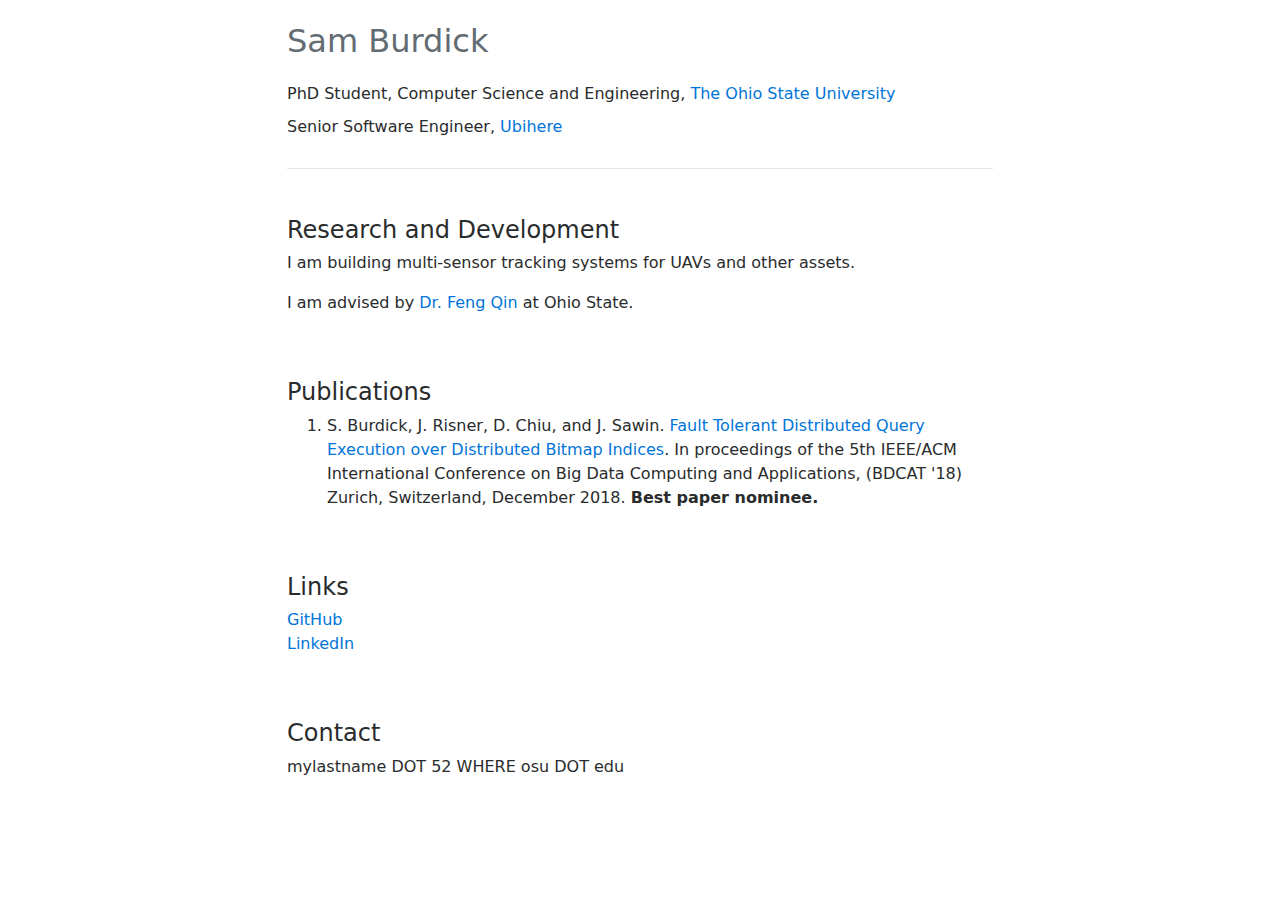
==== index.html @ bb564cad "update r&d section" ====
<html lang="en">
  <head>
    <meta charset="utf-8">
    <meta name="viewport" content="width=device-width, initial-scale=1, shrink-to-fit=no">
    <meta name="description" content="Sam Burdick">
    <meta name="author" content="Sam Burdick">
    <title>Sam Burdick</title>
    <link href="css/bootstrap.min.css" rel="stylesheet">
    <link href="css/narrow-jumbotron.css" rel="stylesheet">
    <link rel="icon" type="image/x-icon" href="icon.png">
  </head>

  <body>
    <div class="container">
      <div class="header clearfix">
        <nav>
          <h2 class="text-muted">Sam Burdick</h2>
          <h6>
            <br>
            <p>
            PhD Student, Computer Science and Engineering, <a href="https://cse.osu.edu/">The Ohio State University</a>
            </p>
            <p>
            Senior Software Engineer, <a href="https://ubihere.com">Ubihere</a>
            </p>
          </h6>
        </nav>
      </div>

      <div class="row marketing">
        <div class="lg-6">
          <h4 >
            <a name="research"></a>Research and Development</h4>
          <p>
            I am building multi-sensor tracking systems for UAVs and other assets.
          </p>
          <p>
            I am advised by <a href="https://web.cse.ohio-state.edu/~qin.34/">Dr. Feng Qin</a> at Ohio State.
          </p>
        </div>
      </div>

      
      <div class="row marketing">
        <div class="lg-6">
          <h4><a name="talks"></a>Publications</h4>
          <ol>
            <li>
              S. Burdick, J. Risner, D. Chiu, and J. Sawin. <a href="https://smburdick.github.io/docs/BDCAT-2018.pdf">Fault Tolerant Distributed Query Execution over Distributed Bitmap Indices</a>. In proceedings of the 5th IEEE/ACM International Conference on Big Data Computing and Applications, (BDCAT '18) Zurich, Switzerland, December 2018. <b>Best paper nominee.</b>
            </li>
          </ol>
        </div>
      </div>
      
      <div class="row marketing">
       <div class="lg-6">
         <h4 >
           <a name="other"></a>Links</h4>
         <p>
           <a href="https://github.com/smburdick">GitHub</a><br>
           <a href="https://www.linkedin.com/in/sam-burdick-aba987119">LinkedIn</a>
         </p>
       </div>
      </div>
  
      <div class="row marketing">
        <div class="lg-6">
          <h4 >
            <a name="contact"></a>Contact</h4>
          <p>
            mylastname DOT 52 WHERE osu DOT edu
          </p>
        </div>
       </div>
     </div>
    </div>
    <script src="js/ie10-viewport-bug-workaround.js"></script>
  </body>
</html>
---- css/narrow-jumbotron.css ----
/* Space out content a bit */
body {
  padding-top: 1.5rem;
  padding-bottom: 1.5rem;
}

/* Everything but the jumbotron gets side spacing for mobile first views */
.header,
.marketing,
.footer {
  padding-right: 1rem;
  padding-left: 1rem;
}

/* Custom page header */
.header {
  padding-bottom: 1rem;
  border-bottom: .05rem solid #e5e5e5;
}
/* Make the masthead heading the same height as the navigation */
.header h3 {
  margin-top: 0;
  margin-bottom: 0;
  line-height: 3rem;
}

/* Custom page footer */
.footer {
  padding-top: 1.5rem;
  color: #777;
  border-top: .05rem solid #e5e5e5;
}

/* Customize container */
@media (min-width: 48em) {
  .container {
    max-width: 46rem;
  }
}
.container-narrow > hr {
  margin: 2rem 0;
}

/* Main marketing message and sign up button */
.jumbotron {
  text-align: center;
  border-bottom: .05rem solid #e5e5e5;
}
.jumbotron .btn {
  padding: .75rem 1.5rem;
  font-size: 1.5rem;
}

/* Supporting marketing content */
.marketing {
  margin: 3rem 0;
}
.marketing p + h4 {
  margin-top: 1.5rem;
}
.jumbotron .container {
  max-width: 40rem;
}

.jumbotron .album {
  min-height: 50rem; /* Can be removed; just added for demo purposes */
  padding-top: 3rem;
  padding-bottom: 3rem;
  background-color: #f7f7f7;
}

.card {
  float: left;
  width: 200px;
  padding: 30px;
  margin-bottom: 10px;
  border: 0;
}

.card > img {
  margin-bottom: .75rem;
}

.card-text {
  font-size: 16px;
}

/* Responsive: Portrait tablets and up */
@media screen and (min-width: 48em) {
  /* Remove the padding we set earlier */
  .header,
  .marketing,
  .footer {
    padding-right: 0;
    padding-left: 0;
  }
  /* Space out the masthead */
  .header {
    margin-bottom: 2rem;
  }
  /* Remove the bottom border on the jumbotron for visual effect */
  .jumbotron {
    border-bottom: 0;
  }
}
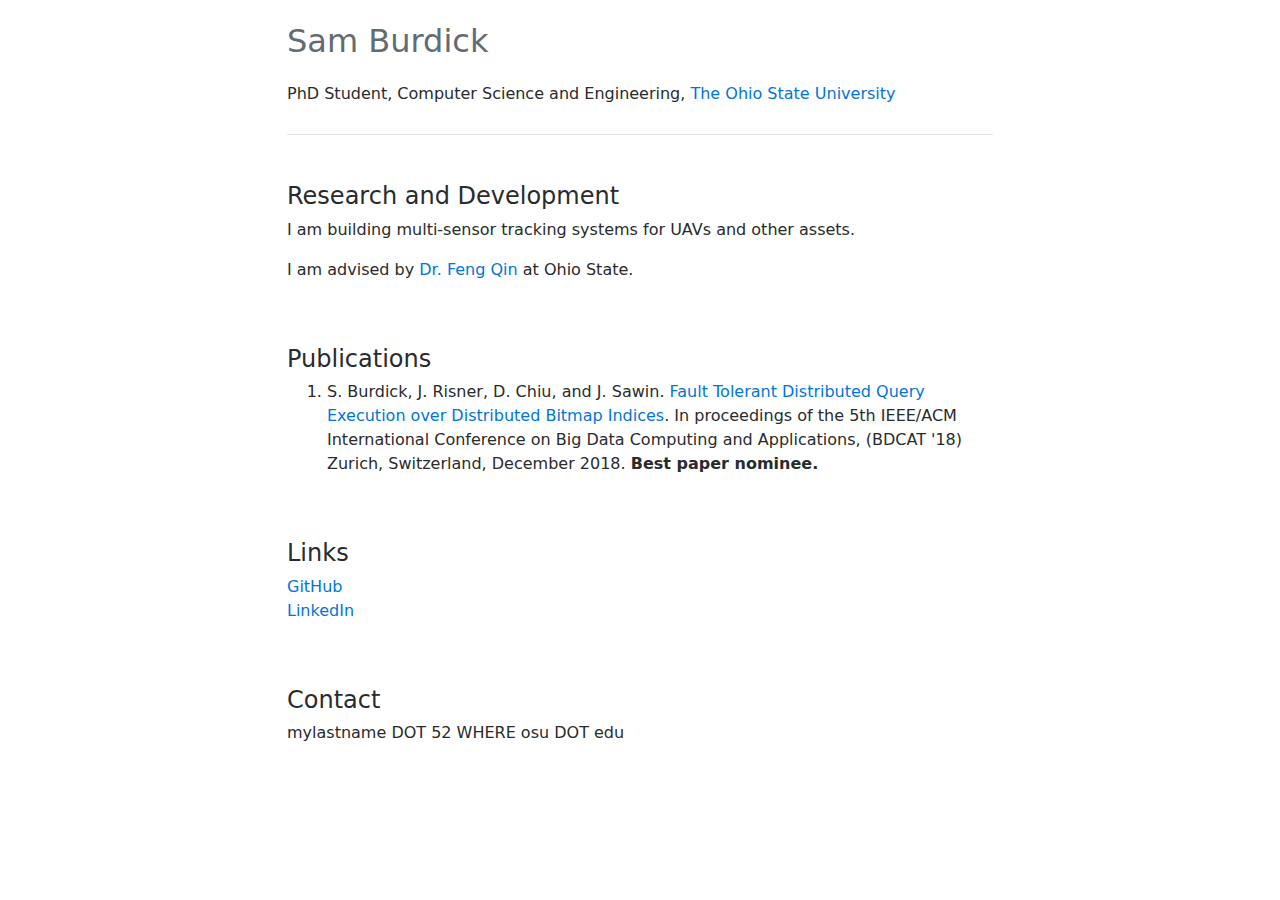
==== commit a086b98c: "Remove ubihere title" ====
--- a/index.html
+++ b/index.html
@@ -7,7 +7,7 @@
     <title>Sam Burdick</title>
     <link href="css/bootstrap.min.css" rel="stylesheet">
     <link href="css/narrow-jumbotron.css" rel="stylesheet">
-    <link rel="icon" type="image/x-icon" href="icon.png">
+    <link rel="icon" type="image/x-icon" href="favicon.ico">
   </head>
 
   <body>
@@ -19,9 +19,6 @@
             <br>
             <p>
             PhD Student, Computer Science and Engineering, <a href="https://cse.osu.edu/">The Ohio State University</a>
-            </p>
-            <p>
-            Senior Software Engineer, <a href="https://ubihere.com">Ubihere</a>
             </p>
           </h6>
         </nav>
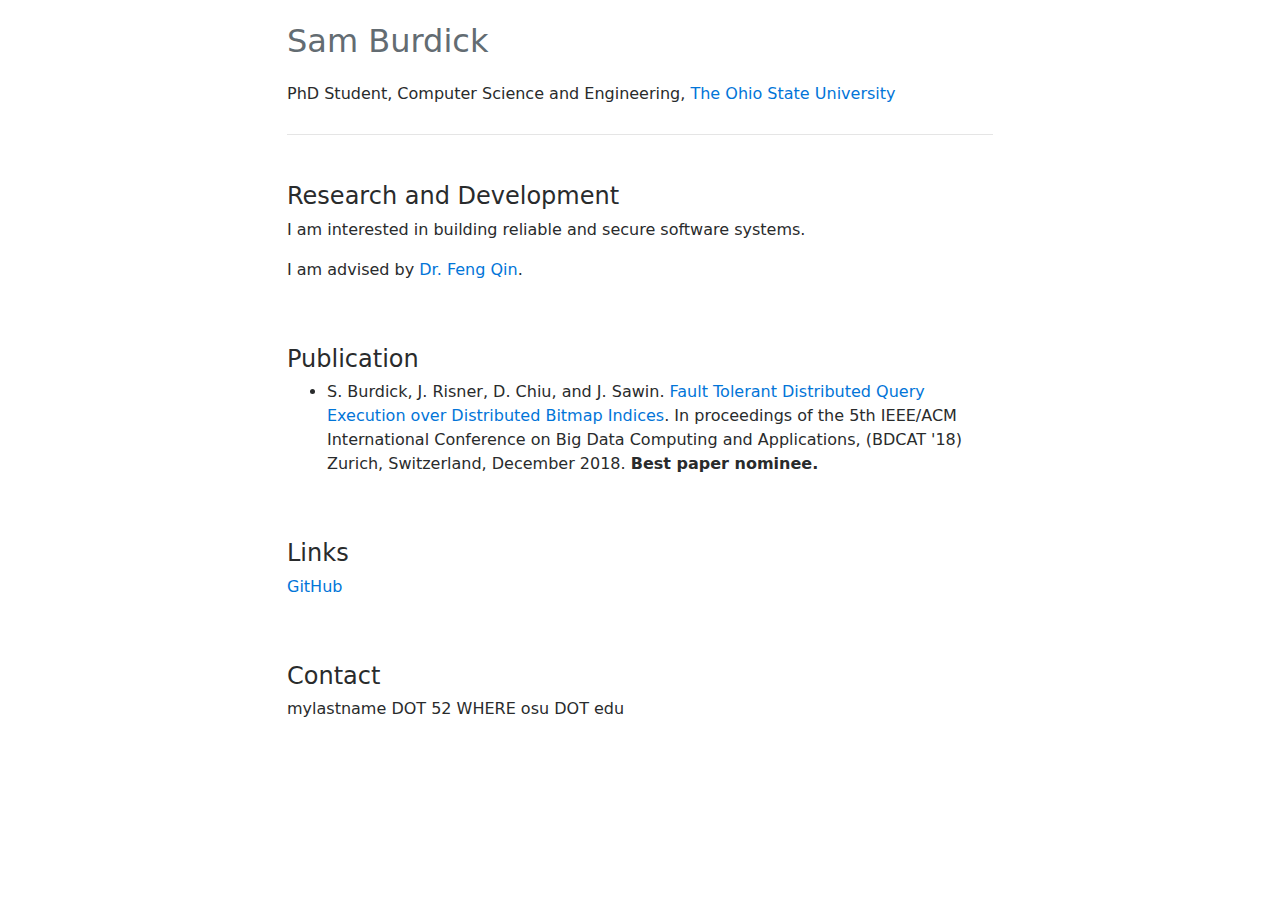
==== commit 399b1c48: "update home page" ====
--- a/index.html
+++ b/index.html
@@ -29,10 +29,10 @@
           <h4 >
             <a name="research"></a>Research and Development</h4>
           <p>
-            I am building multi-sensor tracking systems for UAVs and other assets.
+            I am interested in building reliable and secure software systems.
           </p>
           <p>
-            I am advised by <a href="https://web.cse.ohio-state.edu/~qin.34/">Dr. Feng Qin</a> at Ohio State.
+            I am advised by <a href="https://web.cse.ohio-state.edu/~qin.34/">Dr. Feng Qin</a>.
           </p>
         </div>
       </div>
@@ -40,12 +40,12 @@
       
       <div class="row marketing">
         <div class="lg-6">
-          <h4><a name="talks"></a>Publications</h4>
-          <ol>
+          <h4><a name="talks"></a>Publication</h4>
+          <ul>
             <li>
               S. Burdick, J. Risner, D. Chiu, and J. Sawin. <a href="https://smburdick.github.io/docs/BDCAT-2018.pdf">Fault Tolerant Distributed Query Execution over Distributed Bitmap Indices</a>. In proceedings of the 5th IEEE/ACM International Conference on Big Data Computing and Applications, (BDCAT '18) Zurich, Switzerland, December 2018. <b>Best paper nominee.</b>
             </li>
-          </ol>
+          </ul>
         </div>
       </div>
       
@@ -55,7 +55,6 @@
            <a name="other"></a>Links</h4>
          <p>
            <a href="https://github.com/smburdick">GitHub</a><br>
-           <a href="https://www.linkedin.com/in/sam-burdick-aba987119">LinkedIn</a>
          </p>
        </div>
       </div>
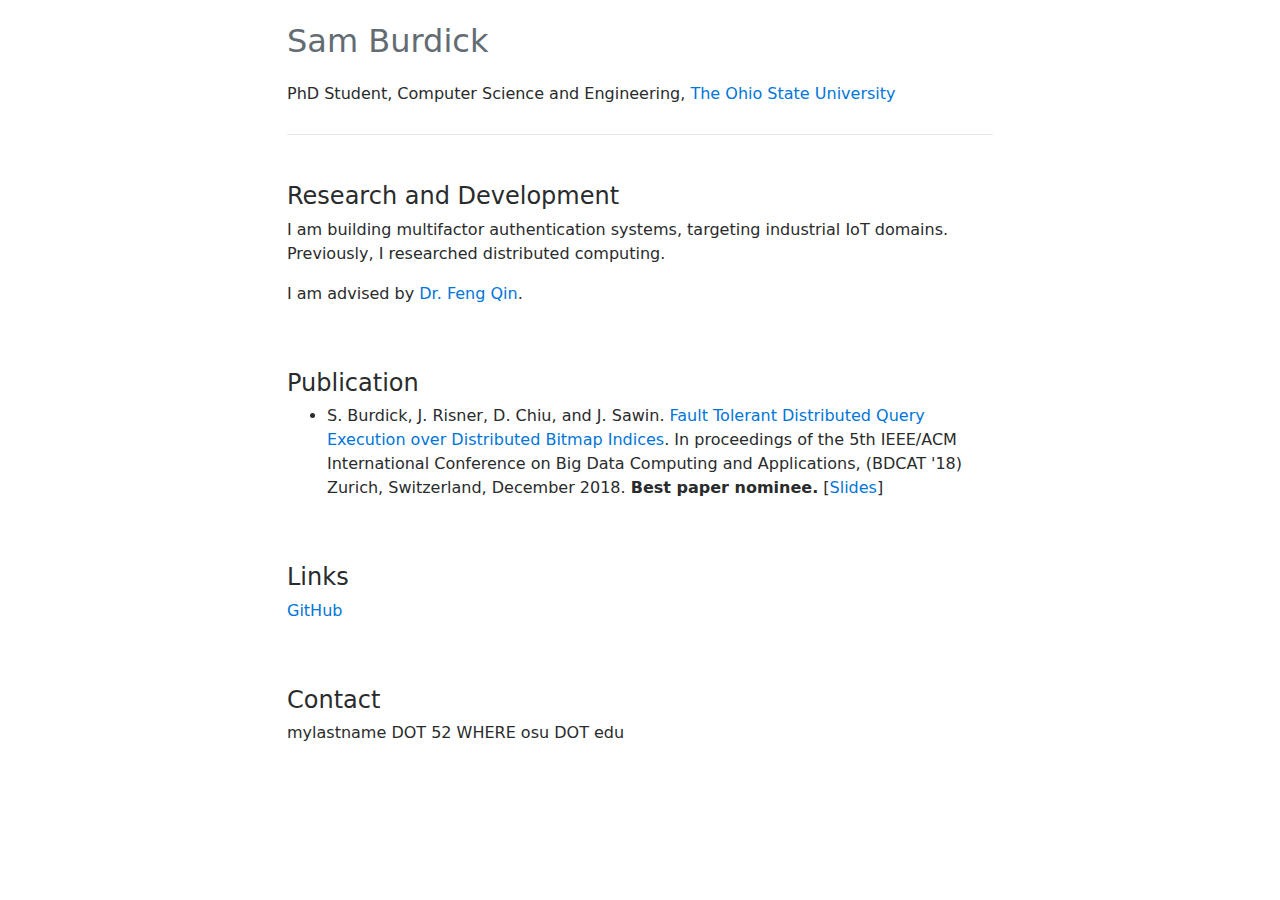
==== commit 3d746914: "updates" ====
--- a/index.html
+++ b/index.html
@@ -29,7 +29,7 @@
           <h4 >
             <a name="research"></a>Research and Development</h4>
           <p>
-            I am interested in building reliable and secure software systems.
+            I am building multifactor authentication systems, targeting industrial IoT domains. Previously, I researched distributed computing.
           </p>
           <p>
             I am advised by <a href="https://web.cse.ohio-state.edu/~qin.34/">Dr. Feng Qin</a>.
@@ -43,7 +43,7 @@
           <h4><a name="talks"></a>Publication</h4>
           <ul>
             <li>
-              S. Burdick, J. Risner, D. Chiu, and J. Sawin. <a href="https://smburdick.github.io/docs/BDCAT-2018.pdf">Fault Tolerant Distributed Query Execution over Distributed Bitmap Indices</a>. In proceedings of the 5th IEEE/ACM International Conference on Big Data Computing and Applications, (BDCAT '18) Zurich, Switzerland, December 2018. <b>Best paper nominee.</b>
+                S. Burdick, J. Risner, D. Chiu, and J. Sawin. <a href="./docs/BDCAT-2018.pdf">Fault Tolerant Distributed Query Execution over Distributed Bitmap Indices</a>. In proceedings of the 5th IEEE/ACM International Conference on Big Data Computing and Applications, (BDCAT '18) Zurich, Switzerland, December 2018. <b>Best paper nominee.</b> [<a href="./docs/BDCAT_2018_final_slides.pdf">Slides</a>]
             </li>
           </ul>
         </div>
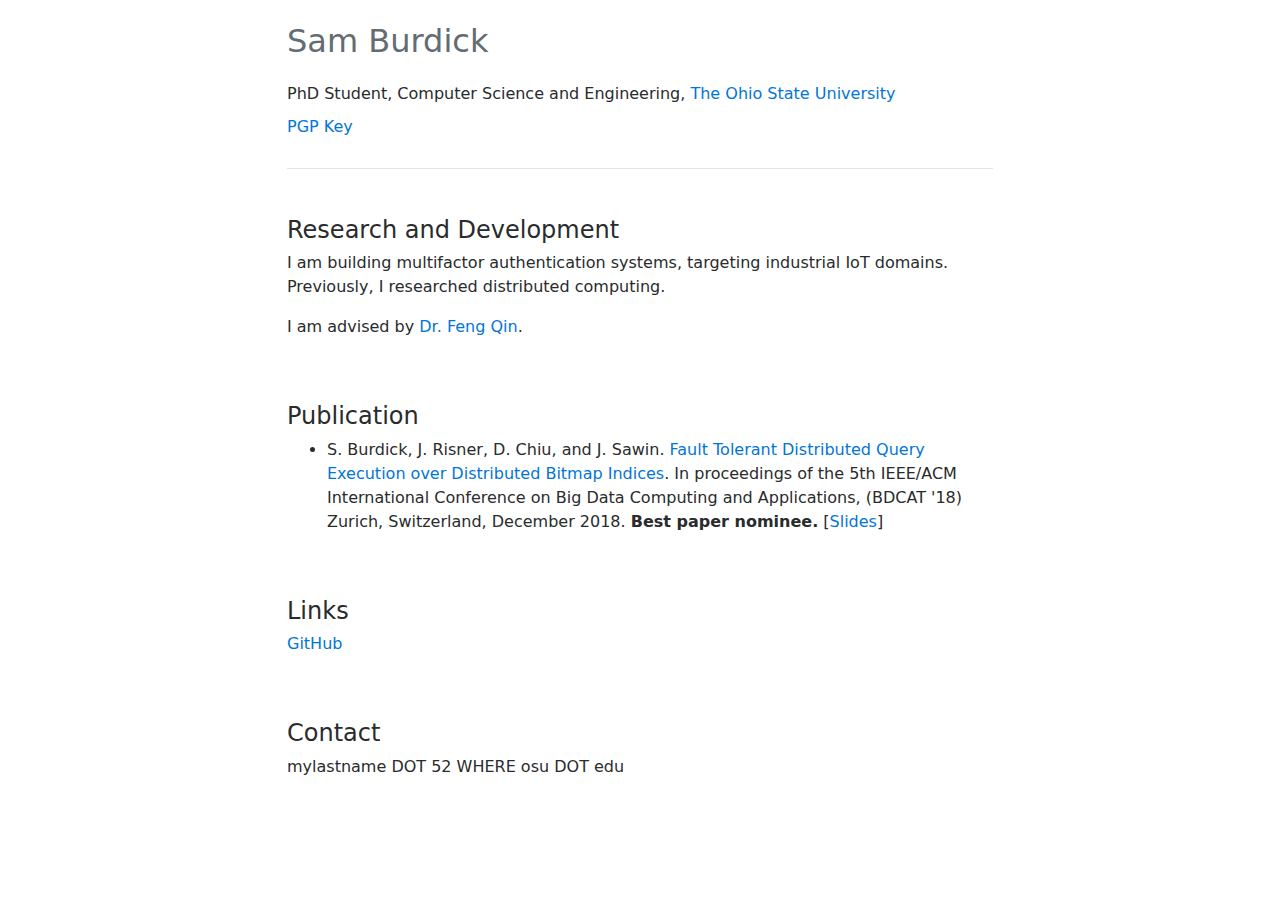
==== commit 1e9bc80e: "add pgp key" ====
--- a/index.html
+++ b/index.html
@@ -20,6 +20,7 @@
             <p>
             PhD Student, Computer Science and Engineering, <a href="https://cse.osu.edu/">The Ohio State University</a>
             </p>
+	    <p><a href="./burdick.pub.asc">PGP Key</a></p>
           </h6>
         </nav>
       </div>
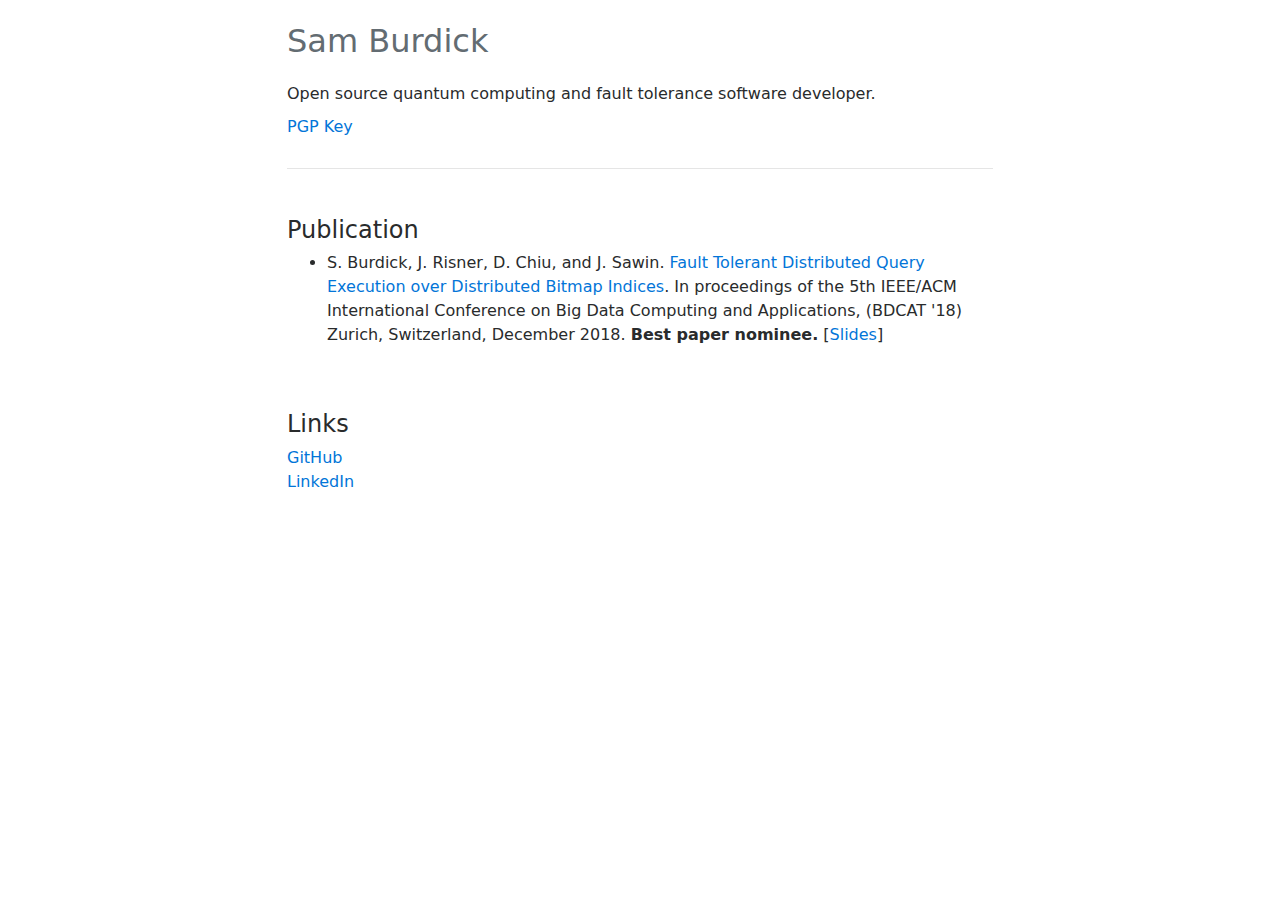
==== commit cdbd2922: "Update index.html" ====
--- a/index.html
+++ b/index.html
@@ -18,25 +18,13 @@
           <h6>
             <br>
             <p>
-            PhD Student, Computer Science and Engineering, <a href="https://cse.osu.edu/">The Ohio State University</a>
+            Open source quantum computing and fault tolerance software developer.
             </p>
 	    <p><a href="./burdick.pub.asc">PGP Key</a></p>
           </h6>
         </nav>
       </div>
 
-      <div class="row marketing">
-        <div class="lg-6">
-          <h4 >
-            <a name="research"></a>Research and Development</h4>
-          <p>
-            I am building multifactor authentication systems, targeting industrial IoT domains. Previously, I researched distributed computing.
-          </p>
-          <p>
-            I am advised by <a href="https://web.cse.ohio-state.edu/~qin.34/">Dr. Feng Qin</a>.
-          </p>
-        </div>
-      </div>
 
       
       <div class="row marketing">
@@ -56,19 +44,11 @@
            <a name="other"></a>Links</h4>
          <p>
            <a href="https://github.com/smburdick">GitHub</a><br>
+           <a href="https://www.linkedin.com/in/sam-burdick-2400732aa/">LinkedIn</a>
          </p>
        </div>
       </div>
   
-      <div class="row marketing">
-        <div class="lg-6">
-          <h4 >
-            <a name="contact"></a>Contact</h4>
-          <p>
-            mylastname DOT 52 WHERE osu DOT edu
-          </p>
-        </div>
-       </div>
      </div>
     </div>
     <script src="js/ie10-viewport-bug-workaround.js"></script>
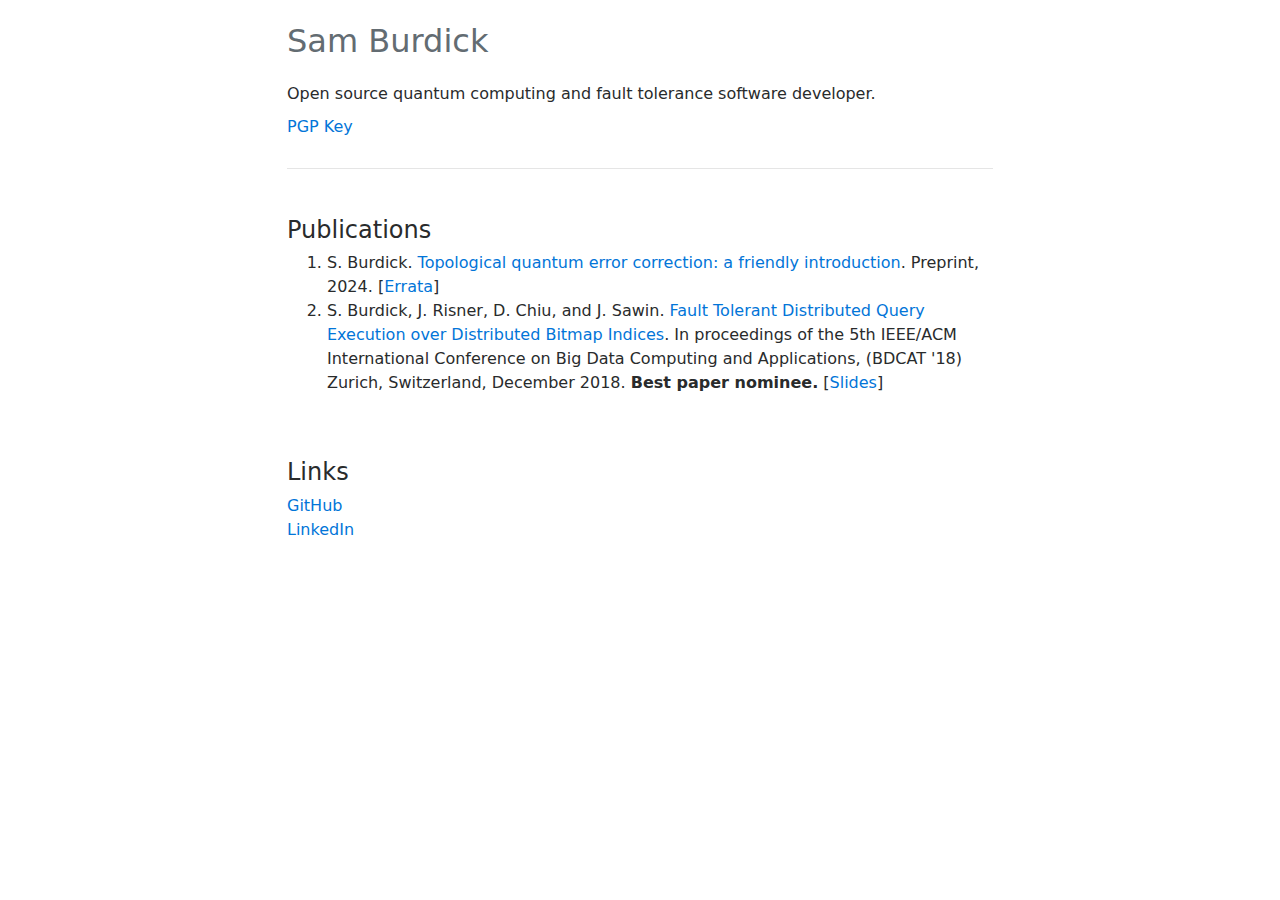
==== commit 82ab0575: "Add tqec book" ====
--- a/index.html
+++ b/index.html
@@ -25,16 +25,15 @@
         </nav>
       </div>
 
-
-      
       <div class="row marketing">
         <div class="lg-6">
-          <h4><a name="talks"></a>Publication</h4>
-          <ul>
-            <li>
+          <h4><a name="talks"></a>Publications</h4>
+          <ol>
+              <li>S. Burdick. <a href="./docs/tqec-0.2.pdf">Topological quantum error correction: a friendly introduction</a>. Preprint, 2024. [<a href="./docs/tqec-errata.pdf">Errata</a>]</li>
+              <li>
                 S. Burdick, J. Risner, D. Chiu, and J. Sawin. <a href="./docs/BDCAT-2018.pdf">Fault Tolerant Distributed Query Execution over Distributed Bitmap Indices</a>. In proceedings of the 5th IEEE/ACM International Conference on Big Data Computing and Applications, (BDCAT '18) Zurich, Switzerland, December 2018. <b>Best paper nominee.</b> [<a href="./docs/BDCAT_2018_final_slides.pdf">Slides</a>]
             </li>
-          </ul>
+          </ol>
         </div>
       </div>
       
